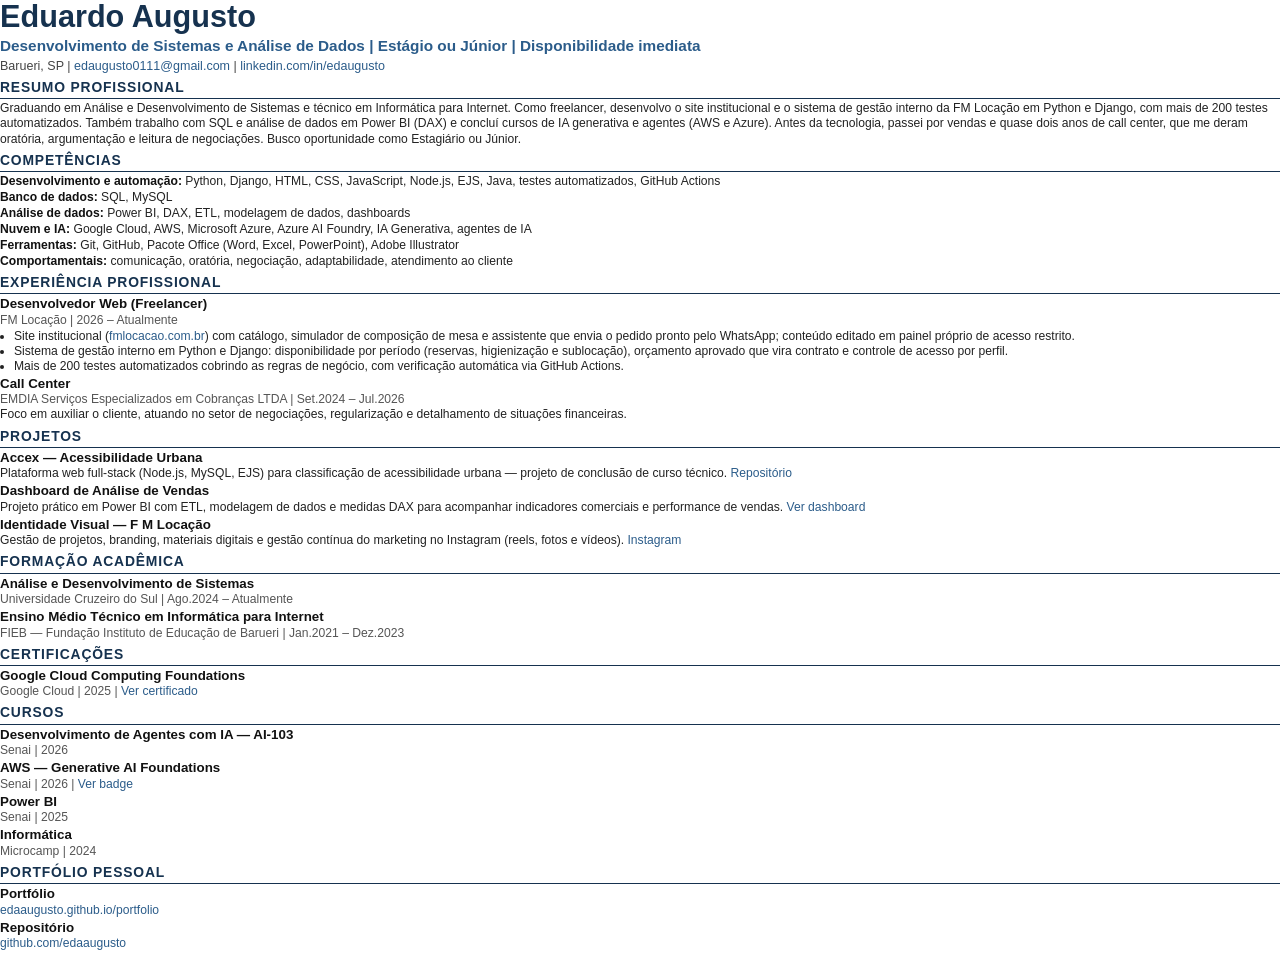
==== curriculo-fonte/curriculo.html @ 0d22f06d "New portfolio design (Bastidores): immersive layout, FM case as two video cards, updated resume PDF " ====
<!doctype html>
<html lang="pt-BR">
<head>
<meta charset="UTF-8">
<title>Eduardo Augusto - Currículo</title>
<meta name="author" content="Eduardo Augusto">
<style>
@page{size:A4;margin:7mm 15mm}
*{margin:0;padding:0;box-sizing:border-box}
body{font:9.1pt/1.24 Calibri,Arial,sans-serif;color:#222;font-variant-ligatures:none}
h1{font-size:23pt;line-height:1.1;font-weight:700;color:#16324f}
.role{font-size:11.5pt;font-weight:600;color:#2b5c8a;margin-top:2px}
.links{margin-top:4px;font-size:9.4pt;color:#444}
a{color:#2b5c8a;text-decoration:none}
h2{font-size:10.4pt;font-weight:700;color:#16324f;text-transform:uppercase;letter-spacing:.06em;border-bottom:1.2px solid #16324f;padding-bottom:2px;margin:5px 0 2px}
h3{font-size:10pt;font-weight:700;color:#111}
.item{margin-bottom:2px;break-inside:avoid}
.org{color:#555}
ul{margin:1px 0 0 14px}
.skills p{margin-bottom:1px}
.skills b{color:#111}
</style>
</head>
<body>
<h1>Eduardo Augusto</h1>
<p class="role">Desenvolvimento de Sistemas e Análise de Dados | Estágio ou Júnior | Disponibilidade imediata</p>
<p class="links">Barueri, SP | <a href="mailto:edaugusto0111@gmail.com">edaugusto0111@gmail.com</a> | <a href="https://www.linkedin.com/in/edaugusto">linkedin.com/in/edaugusto</a></p>

<h2>Resumo Profissional</h2>
<p>Graduando em Análise e Desenvolvimento de Sistemas e técnico em Informática para Internet. Como freelancer, desenvolvo o site institucional e o sistema de gestão interno da FM Locação em Python e Django, com mais de 200 testes automatizados. Também trabalho com SQL e análise de dados em Power BI (DAX) e concluí cursos de IA generativa e agentes (AWS e Azure). Antes da tecnologia, passei por vendas e quase dois anos de call center, que me deram oratória, argumentação e leitura de negociações. Busco oportunidade como Estagiário ou Júnior.</p>

<h2>Competências</h2>
<div class="skills">
<p><b>Desenvolvimento e automação:</b> Python, Django, HTML, CSS, JavaScript, Node.js, EJS, Java, testes automatizados, GitHub Actions</p>
<p><b>Banco de dados:</b> SQL, MySQL</p>
<p><b>Análise de dados:</b> Power BI, DAX, ETL, modelagem de dados, dashboards</p>
<p><b>Nuvem e IA:</b> Google Cloud, AWS, Microsoft Azure, Azure AI Foundry, IA Generativa, agentes de IA</p>
<p><b>Ferramentas:</b> Git, GitHub, Pacote Office (Word, Excel, PowerPoint), Adobe Illustrator</p>
<p><b>Comportamentais:</b> comunicação, oratória, negociação, adaptabilidade, atendimento ao cliente</p>
</div>

<h2>Experiência Profissional</h2>
<div class="item"><h3>Desenvolvedor Web (Freelancer)</h3>
<p class="org">FM Locação | 2026 – Atualmente</p>
<ul>
<li>Site institucional (<a href="https://fmlocacao.com.br">fmlocacao.com.br</a>) com catálogo, simulador de composição de mesa e assistente que envia o pedido pronto pelo WhatsApp; conteúdo editado em painel próprio de acesso restrito.</li>
<li>Sistema de gestão interno em Python e Django: disponibilidade por período (reservas, higienização e sublocação), orçamento aprovado que vira contrato e controle de acesso por perfil.</li>
<li>Mais de 200 testes automatizados cobrindo as regras de negócio, com verificação automática via GitHub Actions.</li>
</ul></div>
<div class="item"><h3>Call Center</h3>
<p class="org">EMDIA Serviços Especializados em Cobranças LTDA | Set.2024 – Jul.2026</p>
<p>Foco em auxiliar o cliente, atuando no setor de negociações, regularização e detalhamento de situações financeiras.</p></div>

<h2>Projetos</h2>
<div class="item"><h3>Accex — Acessibilidade Urbana</h3>
<p>Plataforma web full-stack (Node.js, MySQL, EJS) para classificação de acessibilidade urbana — projeto de conclusão de curso técnico. <a href="https://github.com/oAccex/Accex-main---Copia.git">Repositório</a></p></div>
<div class="item"><h3>Dashboard de Análise de Vendas</h3>
<p>Projeto prático em Power BI com ETL, modelagem de dados e medidas DAX para acompanhar indicadores comerciais e performance de vendas. <a href="https://app.powerbi.com/view?r=eyJrIjoiZWFlZWM5ZGMtMTE4Zi00NDQwLThkY2EtYmQxMWYzN2IxNjc5IiwidCI6ImIxMDUxYzRiLTNiOTQtNDFhYi05NDQxLWU3M2E3MjM0MmZkZCJ9">Ver dashboard</a></p></div>
<div class="item"><h3>Identidade Visual — F M Locação</h3>
<p>Gestão de projetos, branding, materiais digitais e gestão contínua do marketing no Instagram (reels, fotos e vídeos). <a href="https://www.instagram.com/fmlocacao">Instagram</a></p></div>

<h2>Formação Acadêmica</h2>
<div class="item"><h3>Análise e Desenvolvimento de Sistemas</h3>
<p class="org">Universidade Cruzeiro do Sul | Ago.2024 – Atualmente</p></div>
<div class="item"><h3>Ensino Médio Técnico em Informática para Internet</h3>
<p class="org">FIEB — Fundação Instituto de Educação de Barueri | Jan.2021 – Dez.2023</p></div>

<h2>Certificações</h2>
<div class="item"><h3>Google Cloud Computing Foundations</h3>
<p class="org">Google Cloud | 2025 | <a href="https://www.skills.google/public_profiles/7eddcbe9-1340-4e33-bcc8-31cb21a17556">Ver certificado</a></p></div>

<h2>Cursos</h2>
<div class="item"><h3>Desenvolvimento de Agentes com IA — AI-103</h3>
<p class="org">Senai | 2026</p>
</div>
<div class="item"><h3>AWS — Generative AI Foundations</h3>
<p class="org">Senai | 2026 | <a href="https://www.credly.com/badges/b56936c3-143b-4568-8aef-1e836a293dcb/public_url">Ver badge</a></p>
</div>
<div class="item"><h3>Power BI</h3>
<p class="org">Senai | 2025</p>
</div>
<div class="item"><h3>Informática</h3>
<p class="org">Microcamp | 2024</p>
</div>

<h2>Portfólio Pessoal</h2>
<div class="item"><h3>Portfólio</h3>
<p class="org"><a href="https://edaaugusto.github.io/portfolio/">edaaugusto.github.io/portfolio</a></p></div>
<div class="item"><h3>Repositório</h3>
<p class="org"><a href="https://github.com/edaaugusto">github.com/edaaugusto</a></p></div>
</body>
</html>
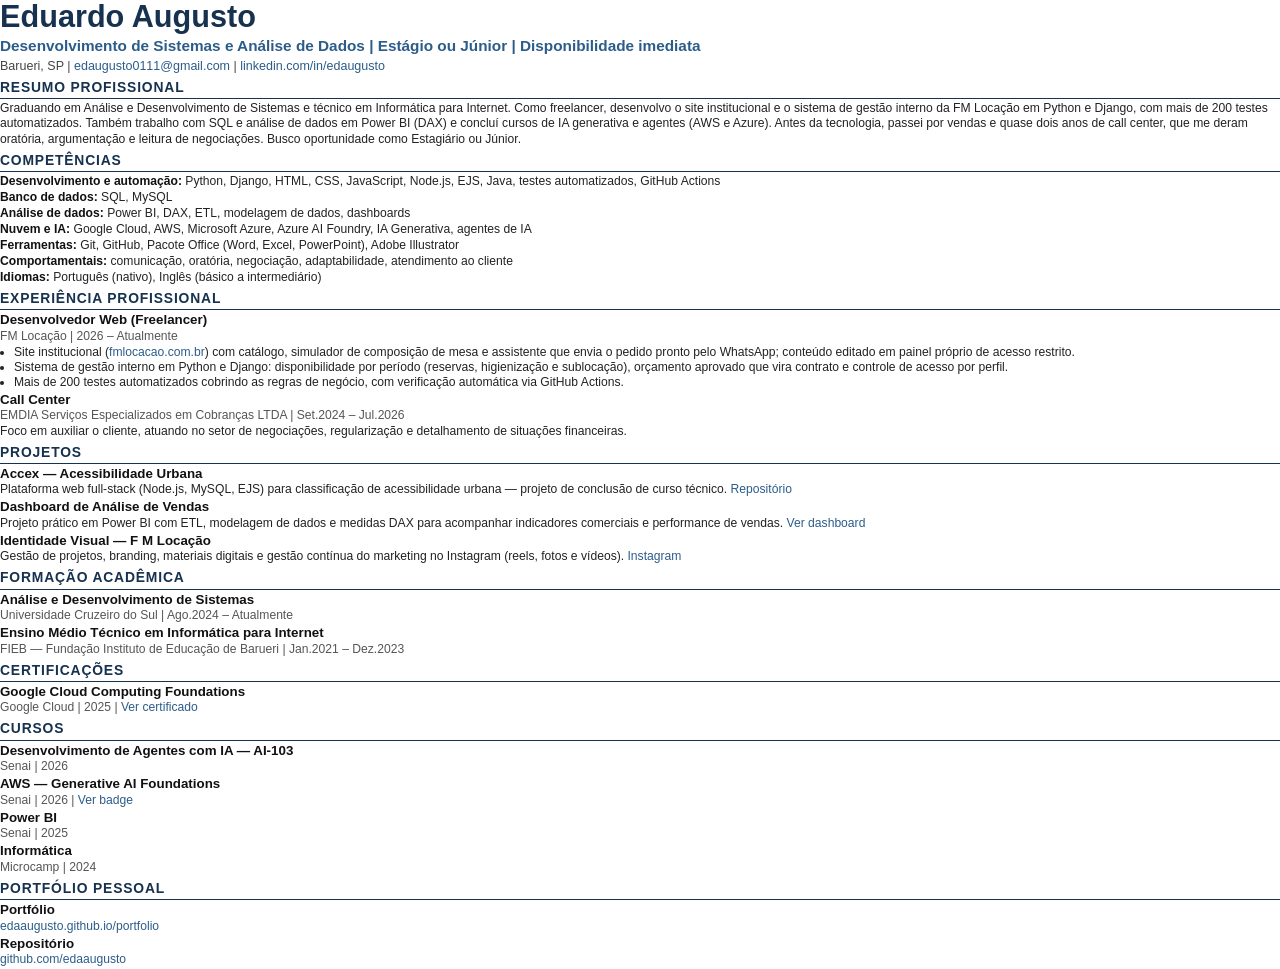
==== commit 4980451f: "Home: English version with PT/EN toggle; English resume PDF; language levels on both resumes Co-Auth" ====
--- a/curriculo-fonte/curriculo.html
+++ b/curriculo-fonte/curriculo.html
@@ -37,6 +37,7 @@
 <p><b>Nuvem e IA:</b> Google Cloud, AWS, Microsoft Azure, Azure AI Foundry, IA Generativa, agentes de IA</p>
 <p><b>Ferramentas:</b> Git, GitHub, Pacote Office (Word, Excel, PowerPoint), Adobe Illustrator</p>
 <p><b>Comportamentais:</b> comunicação, oratória, negociação, adaptabilidade, atendimento ao cliente</p>
+<p><b>Idiomas:</b> Português (nativo), Inglês (básico a intermediário)</p>
 </div>
 
 <h2>Experiência Profissional</h2>
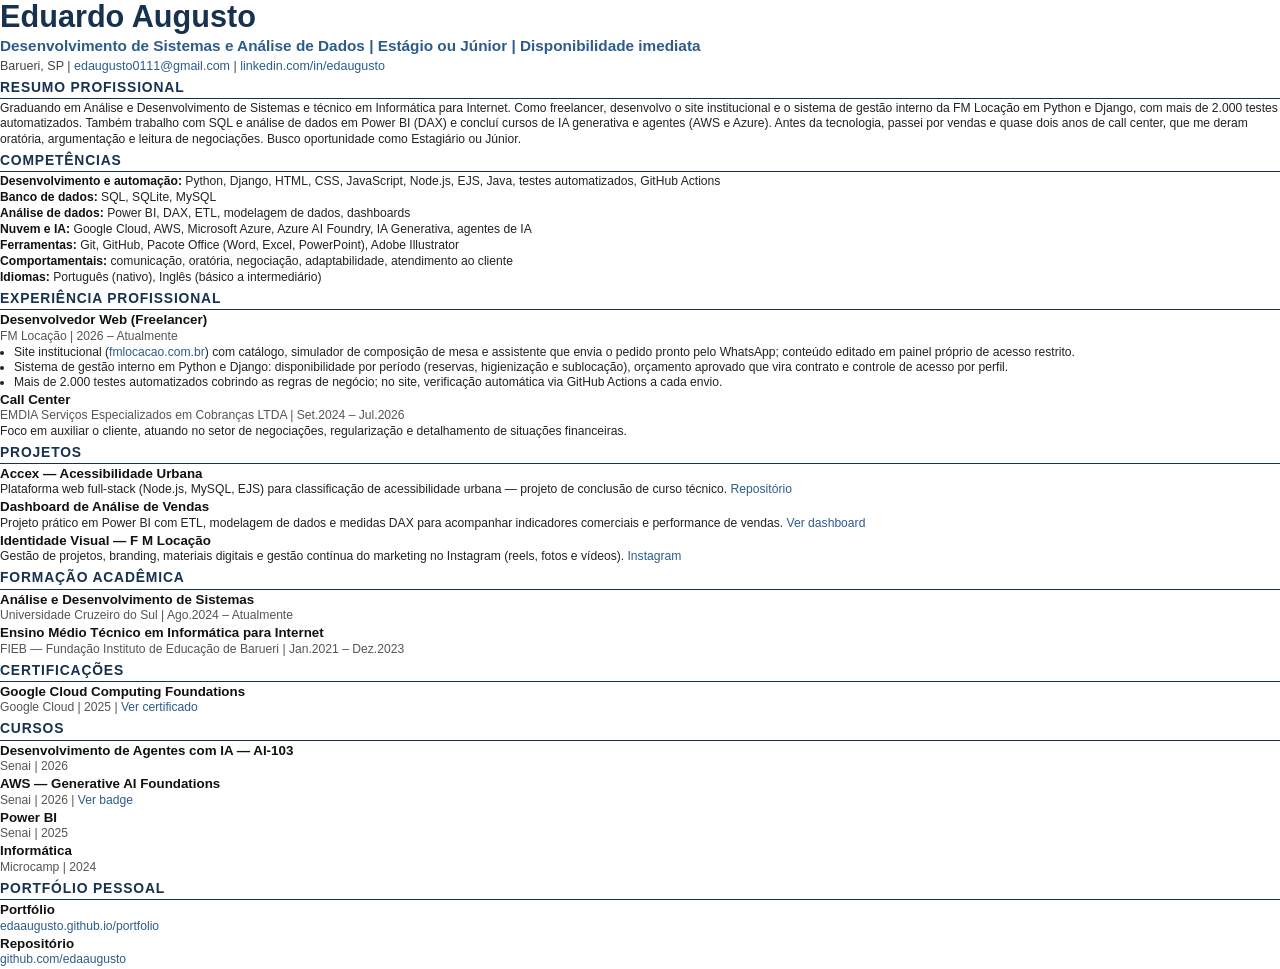
==== commit 833d546e: "Recruiter feedback: screening info on home, how-it-was-built block, static system screens, 2,000+ te" ====
--- a/curriculo-fonte/curriculo.html
+++ b/curriculo-fonte/curriculo.html
@@ -27,12 +27,12 @@
 <p class="links">Barueri, SP | <a href="mailto:edaugusto0111@gmail.com">edaugusto0111@gmail.com</a> | <a href="https://www.linkedin.com/in/edaugusto">linkedin.com/in/edaugusto</a></p>
 
 <h2>Resumo Profissional</h2>
-<p>Graduando em Análise e Desenvolvimento de Sistemas e técnico em Informática para Internet. Como freelancer, desenvolvo o site institucional e o sistema de gestão interno da FM Locação em Python e Django, com mais de 200 testes automatizados. Também trabalho com SQL e análise de dados em Power BI (DAX) e concluí cursos de IA generativa e agentes (AWS e Azure). Antes da tecnologia, passei por vendas e quase dois anos de call center, que me deram oratória, argumentação e leitura de negociações. Busco oportunidade como Estagiário ou Júnior.</p>
+<p>Graduando em Análise e Desenvolvimento de Sistemas e técnico em Informática para Internet. Como freelancer, desenvolvo o site institucional e o sistema de gestão interno da FM Locação em Python e Django, com mais de 2.000 testes automatizados. Também trabalho com SQL e análise de dados em Power BI (DAX) e concluí cursos de IA generativa e agentes (AWS e Azure). Antes da tecnologia, passei por vendas e quase dois anos de call center, que me deram oratória, argumentação e leitura de negociações. Busco oportunidade como Estagiário ou Júnior.</p>
 
 <h2>Competências</h2>
 <div class="skills">
 <p><b>Desenvolvimento e automação:</b> Python, Django, HTML, CSS, JavaScript, Node.js, EJS, Java, testes automatizados, GitHub Actions</p>
-<p><b>Banco de dados:</b> SQL, MySQL</p>
+<p><b>Banco de dados:</b> SQL, SQLite, MySQL</p>
 <p><b>Análise de dados:</b> Power BI, DAX, ETL, modelagem de dados, dashboards</p>
 <p><b>Nuvem e IA:</b> Google Cloud, AWS, Microsoft Azure, Azure AI Foundry, IA Generativa, agentes de IA</p>
 <p><b>Ferramentas:</b> Git, GitHub, Pacote Office (Word, Excel, PowerPoint), Adobe Illustrator</p>
@@ -46,7 +46,7 @@
 <ul>
 <li>Site institucional (<a href="https://fmlocacao.com.br">fmlocacao.com.br</a>) com catálogo, simulador de composição de mesa e assistente que envia o pedido pronto pelo WhatsApp; conteúdo editado em painel próprio de acesso restrito.</li>
 <li>Sistema de gestão interno em Python e Django: disponibilidade por período (reservas, higienização e sublocação), orçamento aprovado que vira contrato e controle de acesso por perfil.</li>
-<li>Mais de 200 testes automatizados cobrindo as regras de negócio, com verificação automática via GitHub Actions.</li>
+<li>Mais de 2.000 testes automatizados cobrindo as regras de negócio; no site, verificação automática via GitHub Actions a cada envio.</li>
 </ul></div>
 <div class="item"><h3>Call Center</h3>
 <p class="org">EMDIA Serviços Especializados em Cobranças LTDA | Set.2024 – Jul.2026</p>
@@ -54,7 +54,7 @@
 
 <h2>Projetos</h2>
 <div class="item"><h3>Accex — Acessibilidade Urbana</h3>
-<p>Plataforma web full-stack (Node.js, MySQL, EJS) para classificação de acessibilidade urbana — projeto de conclusão de curso técnico. <a href="https://github.com/oAccex/Accex-main---Copia.git">Repositório</a></p></div>
+<p>Plataforma web full-stack (Node.js, MySQL, EJS) para classificação de acessibilidade urbana — projeto de conclusão de curso técnico. <a href="https://github.com/edaaugusto/accex">Repositório</a></p></div>
 <div class="item"><h3>Dashboard de Análise de Vendas</h3>
 <p>Projeto prático em Power BI com ETL, modelagem de dados e medidas DAX para acompanhar indicadores comerciais e performance de vendas. <a href="https://app.powerbi.com/view?r=eyJrIjoiZWFlZWM5ZGMtMTE4Zi00NDQwLThkY2EtYmQxMWYzN2IxNjc5IiwidCI6ImIxMDUxYzRiLTNiOTQtNDFhYi05NDQxLWU3M2E3MjM0MmZkZCJ9">Ver dashboard</a></p></div>
 <div class="item"><h3>Identidade Visual — F M Locação</h3>
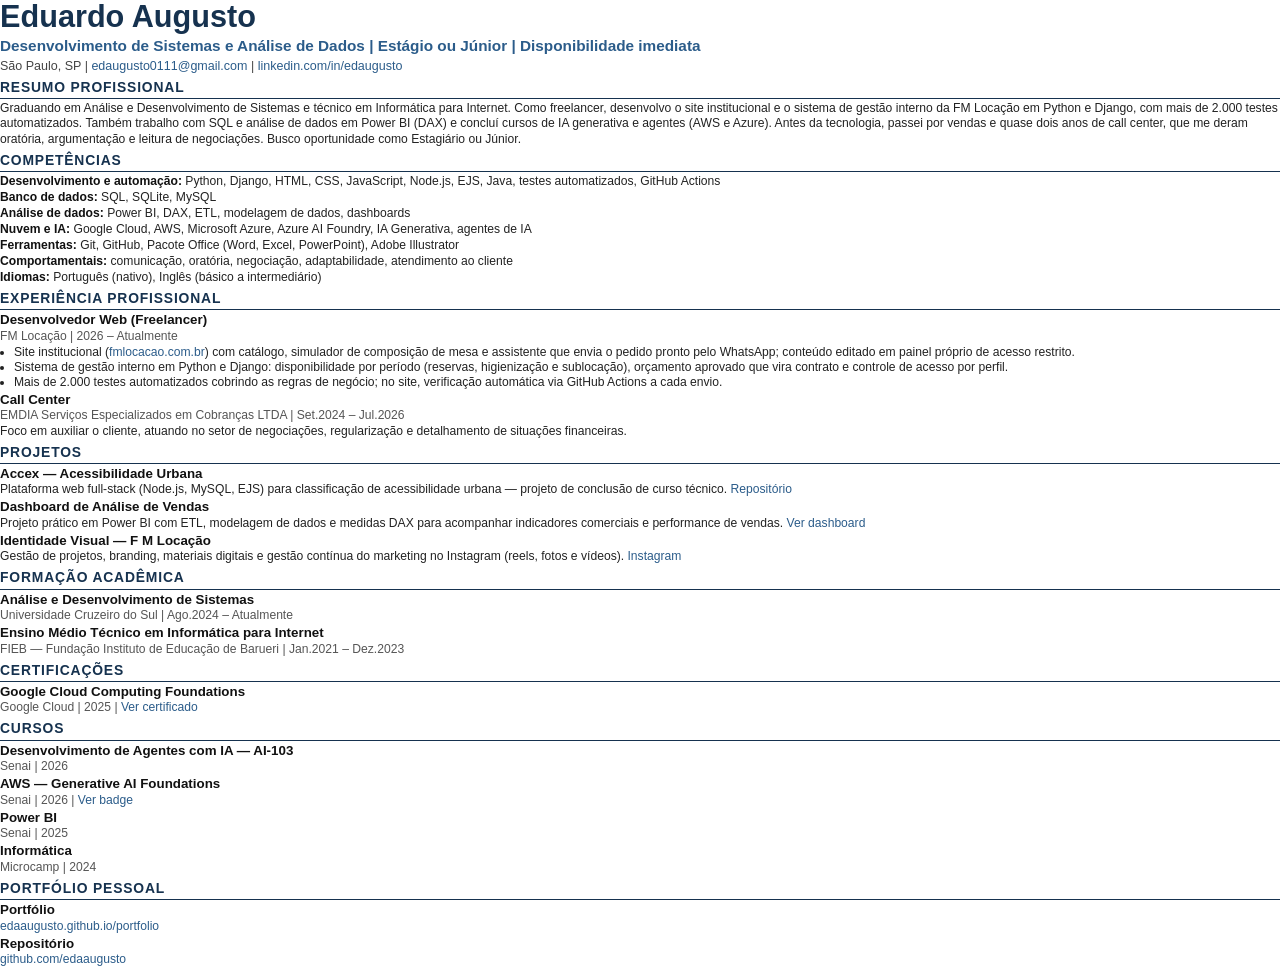
==== commit f0b60d50: "Location: São Paulo, SP Co-Authored-By: Claude Opus 5.5 <noreply@anthropic.com>" ====
--- a/curriculo-fonte/curriculo.html
+++ b/curriculo-fonte/curriculo.html
@@ -24,7 +24,7 @@
 <body>
 <h1>Eduardo Augusto</h1>
 <p class="role">Desenvolvimento de Sistemas e Análise de Dados | Estágio ou Júnior | Disponibilidade imediata</p>
-<p class="links">Barueri, SP | <a href="mailto:edaugusto0111@gmail.com">edaugusto0111@gmail.com</a> | <a href="https://www.linkedin.com/in/edaugusto">linkedin.com/in/edaugusto</a></p>
+<p class="links">São Paulo, SP | <a href="mailto:edaugusto0111@gmail.com">edaugusto0111@gmail.com</a> | <a href="https://www.linkedin.com/in/edaugusto">linkedin.com/in/edaugusto</a></p>
 
 <h2>Resumo Profissional</h2>
 <p>Graduando em Análise e Desenvolvimento de Sistemas e técnico em Informática para Internet. Como freelancer, desenvolvo o site institucional e o sistema de gestão interno da FM Locação em Python e Django, com mais de 2.000 testes automatizados. Também trabalho com SQL e análise de dados em Power BI (DAX) e concluí cursos de IA generativa e agentes (AWS e Azure). Antes da tecnologia, passei por vendas e quase dois anos de call center, que me deram oratória, argumentação e leitura de negociações. Busco oportunidade como Estagiário ou Júnior.</p>
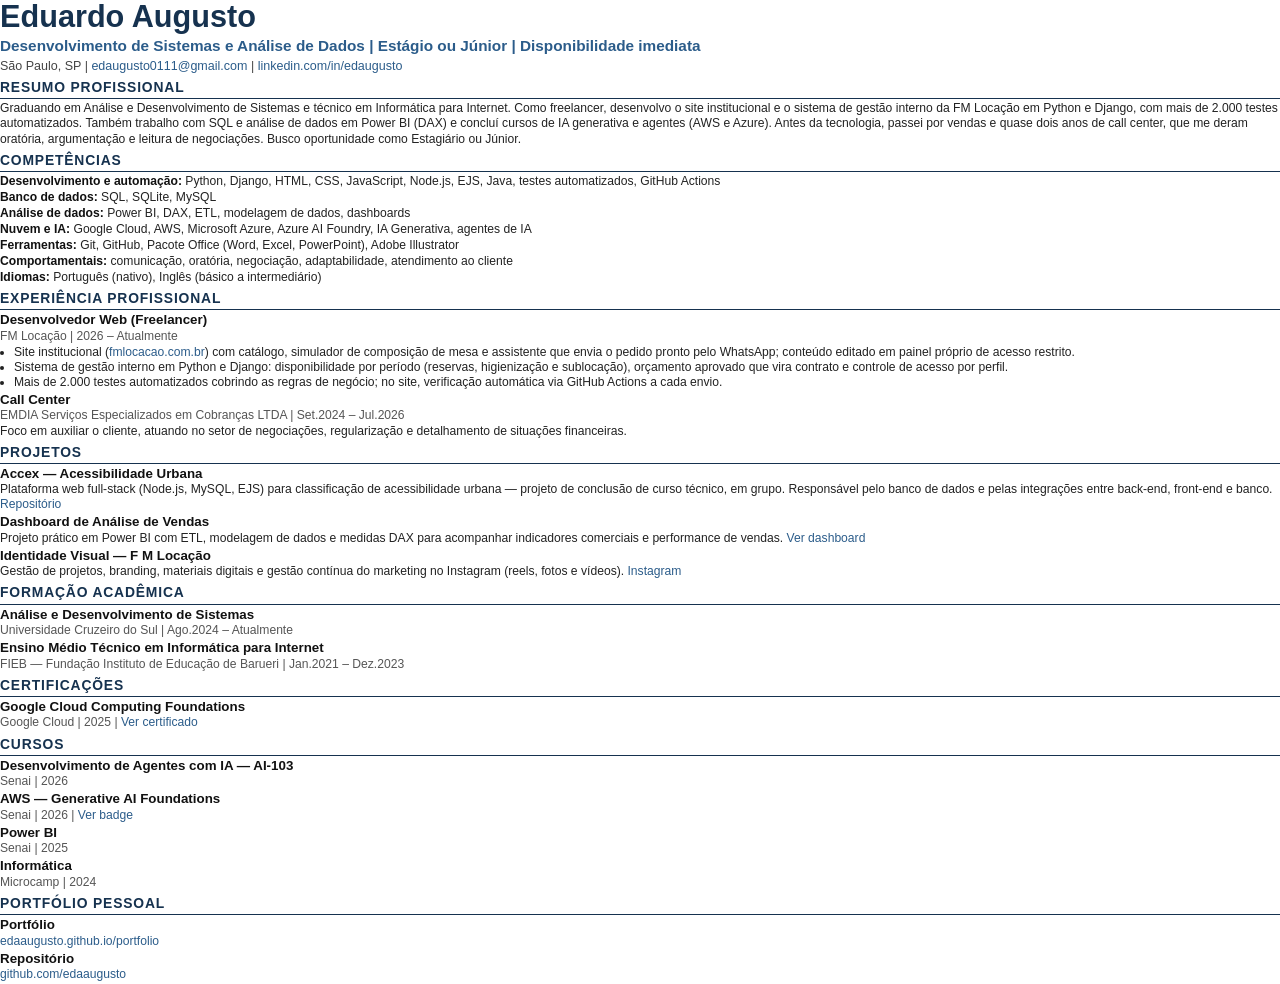
==== commit 2752effd: "Accex role, system status as in internal use on authorized devices Co-Authored-By: Claude Opus 5.5 <" ====
--- a/curriculo-fonte/curriculo.html
+++ b/curriculo-fonte/curriculo.html
@@ -54,7 +54,7 @@
 
 <h2>Projetos</h2>
 <div class="item"><h3>Accex — Acessibilidade Urbana</h3>
-<p>Plataforma web full-stack (Node.js, MySQL, EJS) para classificação de acessibilidade urbana — projeto de conclusão de curso técnico. <a href="https://github.com/edaaugusto/accex">Repositório</a></p></div>
+<p>Plataforma web full-stack (Node.js, MySQL, EJS) para classificação de acessibilidade urbana — projeto de conclusão de curso técnico, em grupo. Responsável pelo banco de dados e pelas integrações entre back-end, front-end e banco. <a href="https://github.com/edaaugusto/accex">Repositório</a></p></div>
 <div class="item"><h3>Dashboard de Análise de Vendas</h3>
 <p>Projeto prático em Power BI com ETL, modelagem de dados e medidas DAX para acompanhar indicadores comerciais e performance de vendas. <a href="https://app.powerbi.com/view?r=eyJrIjoiZWFlZWM5ZGMtMTE4Zi00NDQwLThkY2EtYmQxMWYzN2IxNjc5IiwidCI6ImIxMDUxYzRiLTNiOTQtNDFhYi05NDQxLWU3M2E3MjM0MmZkZCJ9">Ver dashboard</a></p></div>
 <div class="item"><h3>Identidade Visual — F M Locação</h3>
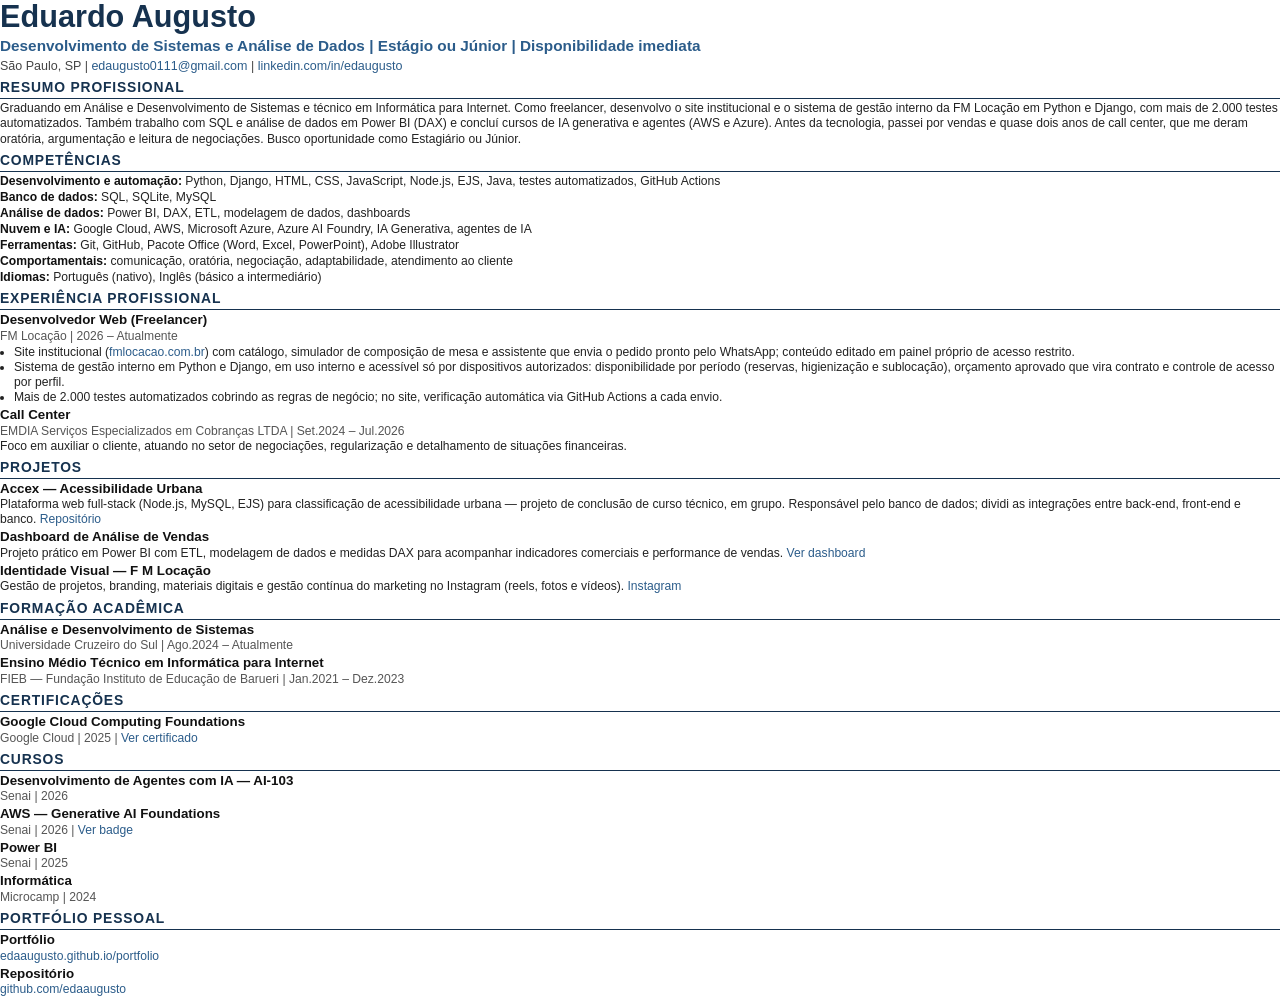
==== commit 4b8f64a5: "Internal-use status on the system card, how-it-was-built and resumes; consistent Accex role wording " ====
--- a/curriculo-fonte/curriculo.html
+++ b/curriculo-fonte/curriculo.html
@@ -45,7 +45,7 @@
 <p class="org">FM Locação | 2026 – Atualmente</p>
 <ul>
 <li>Site institucional (<a href="https://fmlocacao.com.br">fmlocacao.com.br</a>) com catálogo, simulador de composição de mesa e assistente que envia o pedido pronto pelo WhatsApp; conteúdo editado em painel próprio de acesso restrito.</li>
-<li>Sistema de gestão interno em Python e Django: disponibilidade por período (reservas, higienização e sublocação), orçamento aprovado que vira contrato e controle de acesso por perfil.</li>
+<li>Sistema de gestão interno em Python e Django, em uso interno e acessível só por dispositivos autorizados: disponibilidade por período (reservas, higienização e sublocação), orçamento aprovado que vira contrato e controle de acesso por perfil.</li>
 <li>Mais de 2.000 testes automatizados cobrindo as regras de negócio; no site, verificação automática via GitHub Actions a cada envio.</li>
 </ul></div>
 <div class="item"><h3>Call Center</h3>
@@ -54,7 +54,7 @@
 
 <h2>Projetos</h2>
 <div class="item"><h3>Accex — Acessibilidade Urbana</h3>
-<p>Plataforma web full-stack (Node.js, MySQL, EJS) para classificação de acessibilidade urbana — projeto de conclusão de curso técnico, em grupo. Responsável pelo banco de dados e pelas integrações entre back-end, front-end e banco. <a href="https://github.com/edaaugusto/accex">Repositório</a></p></div>
+<p>Plataforma web full-stack (Node.js, MySQL, EJS) para classificação de acessibilidade urbana — projeto de conclusão de curso técnico, em grupo. Responsável pelo banco de dados; dividi as integrações entre back-end, front-end e banco. <a href="https://github.com/edaaugusto/accex">Repositório</a></p></div>
 <div class="item"><h3>Dashboard de Análise de Vendas</h3>
 <p>Projeto prático em Power BI com ETL, modelagem de dados e medidas DAX para acompanhar indicadores comerciais e performance de vendas. <a href="https://app.powerbi.com/view?r=eyJrIjoiZWFlZWM5ZGMtMTE4Zi00NDQwLThkY2EtYmQxMWYzN2IxNjc5IiwidCI6ImIxMDUxYzRiLTNiOTQtNDFhYi05NDQxLWU3M2E3MjM0MmZkZCJ9">Ver dashboard</a></p></div>
 <div class="item"><h3>Identidade Visual — F M Locação</h3>
